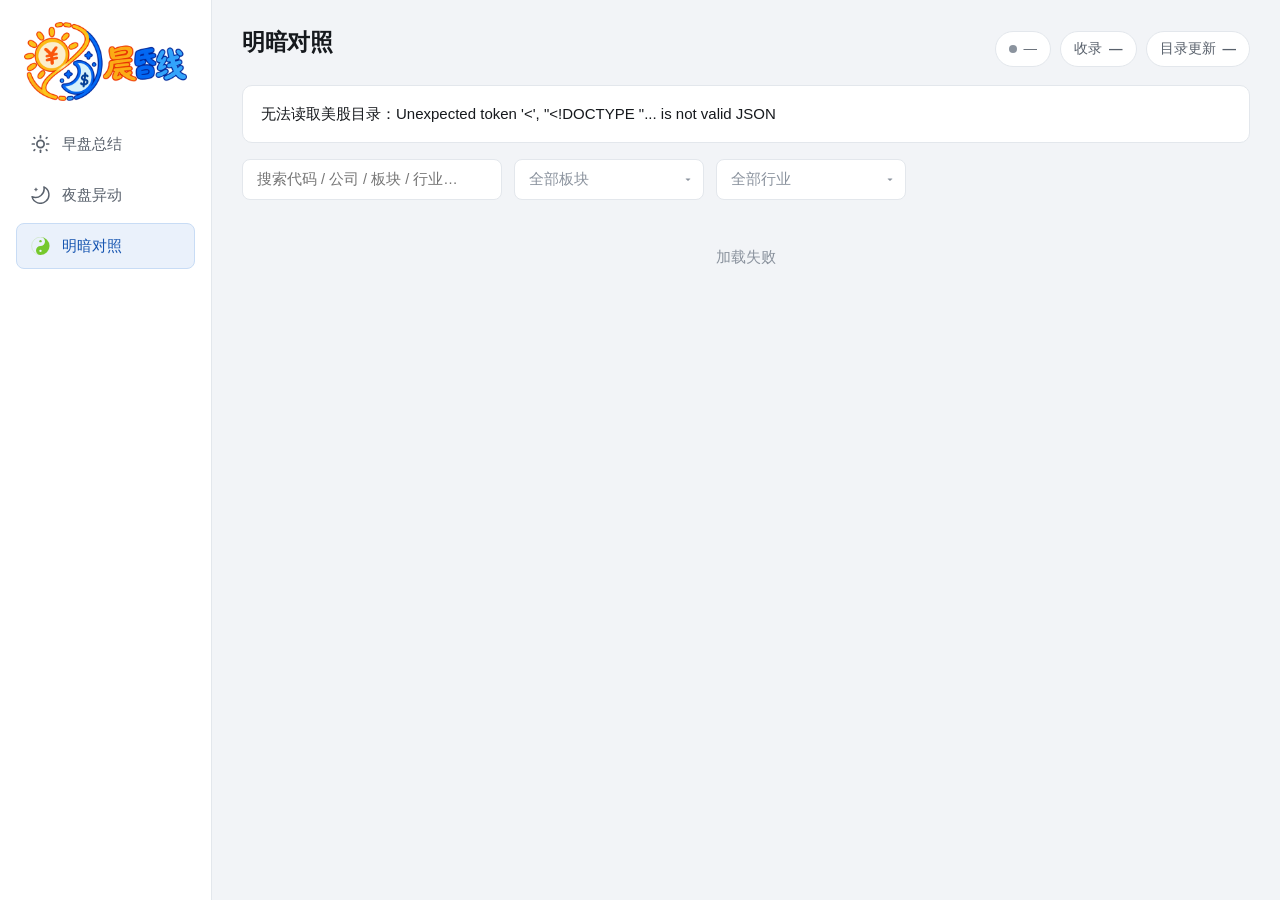
==== us-movers-live/static/linkage.html @ 33c3a667 "夜盘：新增「A 股映射」列与弹窗；新增「明暗对照」全市场目录页 ════════════════════════════════════════════════════════ 一、夜盘异动表新增最后" ====
<!DOCTYPE html>
<html lang="zh-CN">
<head>
<meta charset="utf-8">
<meta name="viewport" content="width=device-width, initial-scale=1">
<title>明暗对照</title>
<!-- 站点图标：与另两页同一张 logo.png，见 shell.js 的说明。 -->
<link rel="icon" type="image/png" href="logo.png">
<link rel="apple-touch-icon" href="logo.png">
<link rel="stylesheet" href="style.css">
</head>
<body>
<div class="app">

  <aside class="sidebar" id="sidebar"></aside>

  <main class="main">
    <header class="top" id="pageHeader"></header>

    <div class="panel" id="notice" style="display:none"></div>

    <!-- toolbar 与「夜盘异动」页是同一套控件（见 evening.js 的 renderFilters）：
         搜索框 + 板块下拉 + 行业下拉 + 条数提示。
         这里**没有分档标签页** —— 全市场目录不做涨跌分档，那是行情页的事；
         也没有「口径说明」行，因为这张表没有市值门槛之类的筛选规则。 -->
    <div class="toolbar">
      <input type="search" id="q" placeholder="搜索代码 / 公司 / 板块 / 行业…">
      <div id="sectorSel" class="combo"></div>
      <div id="industrySel" class="combo"></div>
      <span class="hint" id="rowInfo"></span>
    </div>

    <div id="tableHost"><div class="empty">加载中…</div></div>

    <!-- 分页条：由 linkage.js 的 renderPager() 填充；只有一页时它会把这里清空 -->
    <div class="pager" id="pager"></div>
  </main>

</div>
<script src="util.js"></script>
<script src="icons.js"></script>
<script src="combo.js"></script>
<script src="shell.js"></script>
<script src="linkage.js"></script>
</body>
</html>
---- us-movers-live/static/style.css ----
:root{
  --bg:#f2f4f7; --card:#ffffff; --ink:#16191d; --ink2:#59616c; --ink3:#8b939e;
  --line:#e3e7ec; --red:#c8102e; --green:#0a7d4b; --blue:#1554b0; --amber:#98670a;

  /* 站点名的品牌色（--brand-dawn / --brand-night）已随"改回常规字体颜色"一并移除
     （2026-09-22）。当初采样自 logo 笔画的实色是 太阳金 #fcb13a、月亮蓝 #385999；
     要用时记住金色必须压深到 #c97600 —— 原金在白底只有 1.83:1 对比度，当标题也不达标。
     取值与踩过的坑记在「站点标」一节的注释里，没有丢。 */

  /* ---------- 字号比例 ----------
     全站字号统一走这套变量，想整体放大/缩小只改这 7 个值即可，不要在各处写裸 px。
     本轮整体上调了一号（约 +1~2px），同时同步放大了行高与内边距。 */
  --fs-1:12px;     /* 角标、迷你标签 */
  --fs-2:13.5px;   /* 次要说明、徽章、按钮、表格里的行业列 */
  --fs-3:14.5px;   /* 标签页、表格正文、输入框 */
  --fs-4:15px;     /* 正文、导航项 */
  --fs-5:16px;     /* 卡片小标题 */
  --fs-6:21px;     /* 站点名 */
  --fs-7:23px;     /* 页面标题 */
  --lh:1.6;
}
*{box-sizing:border-box}
body{margin:0;background:var(--bg);color:var(--ink);font-size:var(--fs-4);line-height:var(--lh);
  font-family:-apple-system,BlinkMacSystemFont,"PingFang SC","Hiragino Sans GB","Microsoft YaHei",sans-serif;
  -webkit-font-smoothing:antialiased}

/* ---------- 左侧菜单 + 主区 ---------- */
.app{display:flex;min-height:100vh;align-items:stretch}
.sidebar{width:212px;flex:0 0 212px;background:#fff;border-right:1px solid var(--line);
  padding:22px 16px;display:flex;flex-direction:column;gap:20px}
/* ---------- 站点标（页面最左上角）----------
   2026-09-23：换成用户给的**完整标识图** brand.png（圆形徽标 + 「晨昏线」三字一体），
   原先「小图 + 站名 + 副标题」的左右 lockup 连同 .brand-mark / .brand-sub 一并去掉 ——
   图里已自带站名，再叠一行文字就是重复。见 shell.js 的 renderSidebar。

   历史（2026-09-22；将来若要重新用文字站名，这几条实测结论别丢）：
   当初是 logo.png + 纯文字站名，站名还试过"三字三种处理"（宋体 + 晨金/昏蓝分色，
   「线」再单做白底黑描边），当天按用户要求全部改回常规单色。
     · 金色不能直接用 logo 原色，原金 #fcb13a 在白底只有 1.83:1 对比度，当 21px
       标题用也不达标（需 ≥3:1）；压深到 #c97600 才有 3.46:1。
     · 「线」若要做白底黑描边，字体必须换成笔画均匀的黑体系 —— 宋体横画在 21px 下
       仅约 1px，描边一往里收就把白芯夹死，整字变黑疙瘩。
     · 白字没描边就是白底上的隐形字；这类改动一律要算对比度、不能靠肉眼。 */
.brand{padding:0 8px}
.brand-img{display:block;width:100%;max-width:180px;height:auto}
.nav{display:flex;flex-direction:column;gap:5px}
.nav-item{display:flex;align-items:center;gap:10px;padding:10px 12px;border-radius:8px;
  text-decoration:none;color:var(--ink2);font-size:var(--fs-4);border:1px solid transparent}
.nav-item:hover{background:#f4f6f9;color:var(--ink)}
.nav-item.on{background:#eaf1fb;border-color:#c8dcf5;color:var(--blue);font-weight:500}
/* 菜单图标：尺寸由这里控制，颜色走 currentColor —— 未选中继承 --ink2、悬停变 --ink、
   选中变 --blue（个别项用 accent 覆盖），全部由 .nav-item 的规则自动带出，不需要单独写状态配色。
   图标框宽度固定，各图按自身宽高比居中内缩，这样不同形状的图标不会把文字顶得左右不齐：
   走势图宽扁，占满 23x17.6；太阳与月亮接近正方，收到 18x18，避免视觉上比走势图重。 */
.nav-item .icon{width:23px;height:18px;flex:0 0 auto;display:block}
/* 个别菜单项选中时的图标色可以单独覆盖（NAV 里的 accent），文字仍跟站点蓝走。
   注意亮绿 #75c82b 在浅蓝底上对比度只有约 1.8:1，属于偏弱的组合；
   若哪天觉得发虚，把 shell.js 里该项的 accent 去掉即可回到站点蓝。 */
.nav-item.on .icon{color:var(--icon-accent,currentColor)}
/* 主区铺满可用宽度。
   原先这里写死 max-width:1480px —— 在宽屏上会留下一条用不上的空白地带：
   实测 2302px 视口下（212px 侧栏 + 52px 内边距），主区只能占 1480px，
   右侧约 610px（26%）永远是空的。
   现在不设上限，宽度交给各区块自己分配：
   宽表格（异动榜 / 夜盘异动）铺满整行，短字段的卡片型区块两列并排
   （见文件末尾「宽屏」一节）。组件本身都是 flex/grid 自适应，不会溢出。 */
.main{flex:1 1 auto;min-width:0;padding:24px 30px 72px}

header.top{display:flex;flex-wrap:wrap;gap:16px;align-items:flex-end;justify-content:space-between;margin-bottom:18px}
h1{font-size:var(--fs-7);margin:0 0 6px;letter-spacing:-.3px}
.hint{color:var(--ink3);font-size:var(--fs-2)}
.badges{display:flex;flex-wrap:wrap;gap:9px;align-items:center}
.badge{display:inline-flex;align-items:center;gap:7px;background:var(--card);border:1px solid var(--line);
  border-radius:999px;padding:6px 13px;font-size:var(--fs-2);color:var(--ink2)}
.dot{width:8px;height:8px;border-radius:50%;background:var(--ink3)}
.dot.live{background:#12a150;box-shadow:0 0 0 3px rgba(18,161,80,.16)}
.dot.off{background:#b0b6bf}
button{font:inherit;cursor:pointer;background:var(--card);border:1px solid var(--line);border-radius:8px;
  padding:7px 15px;color:var(--ink);font-size:var(--fs-2)}
button:hover{border-color:#c3cad3}
button.primary{background:var(--blue);border-color:var(--blue);color:#fff}
/* 禁用态（夜盘已收盘时的「立即刷新」，见 shell.js 的 paintRefreshBtn）。
   要**同时压掉 primary 的蓝底和 hover 的描边**，否则鼠标划过时灰按钮会"亮"一下，
   又变成像可点的了 —— 那正是置灰想避免的误读。
   :disabled:hover 的优先级高于 button:hover，所以能压住。 */
button:disabled,button.primary:disabled{cursor:not-allowed;color:var(--ink2);
  background:var(--line);border-color:var(--line)}
button:disabled:hover{border-color:var(--line)}

/* ---------- 浮层提示（toast）----------
   「立即刷新」这类**一次性操作的结果**反馈。固定右下角：不占版面、不打断阅读，
   也不会像常驻说明区那样被下一次 render 覆盖掉。

   两种状态的配色刻意分别对齐站内已有的两套语义色，不新造颜色：
     · ok  → 绿系（同上方的「开市中」小圆点 #12a150 家族）
     · err → 红系（同 .panel.err 的 #fdf2f2 / #f2d4d4 / #7a2b2b）
   注意它们与表格里的**涨红跌绿**不冲突：那是行情语义，这是操作结果语义。 */
.toast-box{position:fixed;right:22px;bottom:22px;z-index:80;
  display:flex;flex-direction:column;gap:9px;align-items:flex-end;
  pointer-events:none}                 /* 容器不吃点击，免得挡住底下的内容 */
.toast{pointer-events:auto;cursor:pointer;max-width:min(420px,72vw);
  padding:10px 15px;border-radius:9px;font-size:var(--fs-2);line-height:1.6;
  border:1px solid;box-shadow:0 6px 20px rgba(16,24,40,.13);
  word-break:break-word;                /* 后端给的长原因要能折行，不能撑破浮层 */
  animation:toast-in .18s ease-out}
.toast.ok{background:#f0fbf4;border-color:#bfe6cf;color:#0a6b3d}
.toast.err{background:#fdf2f2;border-color:#f2d4d4;color:#7a2b2b}
.toast.out{opacity:0;transform:translateY(6px);transition:opacity .2s,transform .2s}
@keyframes toast-in{from{opacity:0;transform:translateY(8px)}to{opacity:1;transform:none}}

.panel{background:var(--card);border:1px solid var(--line);border-radius:10px;padding:16px 18px;margin-bottom:16px}
.panel.warn{background:#fff8ea;border-color:#f0dcb4;color:#6b4a00}
.panel.err{background:#fdf2f2;border-color:#f2d4d4;color:#7a2b2b}
.panel h2{font-size:var(--fs-5);margin:0 0 12px;font-weight:500}
.panel p.hint{margin:8px 0}

/* ---------- 标签页的两种身份（不要合并）----------
   站内有两组「长得像标签」的东西，语义完全不同，必须一眼分得开：

   1) 子页面切换 → .tabs--page
      目前只有早盘总结顶部那一组（「总览 / 个股」）。切换的是**整块内容**，等于换了一页。
      用分段控件：灰底凹槽 + 选中项白色凸起，有明确外框，是"页面级"控件，
      视觉重量大、字号跟正文同级。

   2) 分档筛选 → .tabs--filter
      两页都有：夜盘异动顶部的「所有 / 大市值 / 小市值」，以及早盘「个股异动榜」
      面板内的同一组 chip。切换的是**同一张表上的过滤条件**，表格还在原地。
      用药丸 chip：不要外框、字号小一号、描边轻，选中 = 实心填充（"这个筛选项是开着的"）。
      前面挂一个「分档」小标签，一句话说清它是筛选项而不是页面。

   分档在两页共用同一个修饰类，是刻意的：「大市值」在两页必须是同一个意思、同一种长相，
   读者不用记两套。页面级 vs 筛选级的区别则靠修饰类本身来分。

   为什么必须分开：两者样式一样时，读者会把「所有 / 大市值」也当成换页控件，
   点下去发现只是筛行、视野没动，就会怀疑"点了没反应"（夜盘页真实踩过这个坑）。 */
.tabs{display:flex;flex-wrap:wrap;gap:7px;margin-bottom:10px}
.criteria{margin:0 0 16px;padding-left:2px;line-height:1.75}
/* 分档口径行（早盘「个股异动榜」里跟在 chip 下面那行）：字号最小一档，
   作用与夜盘异动页的 .criteria 相同 —— 把当前生效的边界值写出来，别让人猜。 */
.band-note{margin:-4px 0 12px;padding-left:2px;font-size:var(--fs-1);
  line-height:1.7;color:var(--ink3)}
.tab{border:1px solid var(--line);background:var(--card);border-radius:999px;padding:7px 16px;
  font-size:var(--fs-3);color:var(--ink2)}
.tab.on{background:#eaf1fb;border-color:#bcd3f0;color:var(--blue);font-weight:500}
.tab .n{opacity:.7;margin-left:5px;font-variant-numeric:tabular-nums}

/* --- 1) 子页面切换：分段控件（早盘总结 总览 / 个股）--- */
.tabs--page{display:inline-flex;flex-wrap:nowrap;gap:3px;max-width:100%;
  background:#e8ecf1;border:1px solid var(--line);border-radius:11px;padding:3px;margin-bottom:16px}
.tabs--page .tab{border:1px solid transparent;background:transparent;border-radius:8px;
  padding:8px 28px;font-size:var(--fs-4);color:var(--ink2);
  transition:background .12s,color .12s}
.tabs--page .tab:hover{background:rgba(255,255,255,.6);color:var(--ink)}
/* 选中 = 白色凸起块（选择器比 .tab.on 更具体，无需 !important） */
.tabs--page .tab.on,
.tabs--page .tab.on:hover{background:#fff;border-color:#dbe2ea;color:var(--ink);
  font-weight:600;box-shadow:0 1px 2px rgba(22,25,29,.12)}

/* --- 2) 分档筛选：药丸 chip（夜盘异动 + 早盘「个股异动榜」共用）--- */
.tabs--filter{align-items:center;gap:7px}
/* 「分档」前置标签只在有内容时出现 —— 空容器（加载中 / 取数失败）不留一个孤零零的词 */
.tabs--filter:not(:empty)::before{content:"分档";flex:0 0 auto;margin-right:1px;
  font-size:var(--fs-1);color:var(--ink3);letter-spacing:.6px}
.tabs--filter .tab{border-color:#dbe2ea;background:transparent;border-radius:999px;
  padding:5px 14px;font-size:var(--fs-2);color:var(--ink2);
  transition:background .12s,border-color .12s,color .12s}
.tabs--filter .tab:hover{border-color:#b9c4d0;color:var(--ink)}
/* 选中 = 实心填充，表示"这个筛选项是开着的" */
.tabs--filter .tab.on,
.tabs--filter .tab.on:hover{background:var(--blue);border-color:var(--blue);color:#fff;font-weight:500}
.tabs--filter .tab .n{opacity:.8}

.toolbar{display:flex;flex-wrap:wrap;gap:12px;align-items:center;margin-bottom:14px}
/* 「显示 N 条 / 共 M 条」推到工具条最右端 —— 宽屏下中间那段空白由它兜住，
   否则控件都挤在左边、右边一片空。窄屏换行时它也只是右对齐，不会错位。 */
#rowInfo,#mvRowInfo{margin-left:auto}
input[type=search]{font:inherit;font-size:var(--fs-3);padding:8px 14px;border:1px solid var(--line);
  border-radius:8px;background:var(--card);min-width:260px;color:var(--ink)}

/* ---------- 带搜索的下拉（组件见 combo.js）----------
   原生 <select> 不支持在选项里输入搜索，所以自己实现：按钮 + 浮层（搜索框 + 选项列表）。 */
.combo{position:relative;flex:0 1 auto;width:190px}
.combo-btn{display:flex;align-items:center;gap:8px;width:100%;
  font:inherit;font-size:var(--fs-3);padding:8px 12px 8px 14px;
  border:1px solid var(--line);border-radius:8px;background:var(--card);
  color:var(--ink3);text-align:left;cursor:pointer}
/* 未选中时用次要灰（提示"还没筛"），选中后用正文色 */
.combo.has-val .combo-btn{color:var(--ink)}
.combo.open .combo-btn{border-color:#bcd3f0;background:#fbfdff}
.combo-txt{flex:1 1 auto;min-width:0;overflow:hidden;text-overflow:ellipsis;white-space:nowrap}
.combo-ar{flex:0 0 auto;font-size:var(--fs-1);color:var(--ink3)}
/* 浮层比按钮宽 —— 行业名（「制药·特色药与仿制药 (1)」）塞不进 190px，
   按钮里省略号截断、列表里完整显示，是这里想要的行为 */
.combo-pop{position:absolute;top:calc(100% + 5px);left:0;z-index:30;
  width:max-content;min-width:100%;max-width:330px;
  background:var(--card);border:1px solid var(--line);border-radius:8px;
  box-shadow:0 8px 22px rgba(22,25,29,.12);padding:8px}
.combo-q{width:100%;font:inherit;font-size:var(--fs-2);padding:6px 10px;
  border:1px solid var(--line);border-radius:6px;background:#f7f9fb;color:var(--ink)}
.combo-list{list-style:none;margin:6px 0 0;padding:0;max-height:264px;overflow-y:auto}
.combo-i{padding:6px 10px;border-radius:6px;font-size:var(--fs-3);color:var(--ink2);cursor:pointer}
.combo-i:hover,.combo-i.hi{background:#f2f6fb;color:var(--ink)}
.combo-i.on{color:var(--blue);font-weight:500}
.combo-none{padding:6px 10px;font-size:var(--fs-2);color:var(--ink3)}

.tblwrap{overflow-x:auto;border:1px solid var(--line);border-radius:10px;background:var(--card)}
table{border-collapse:collapse;width:100%;min-width:1160px;font-size:var(--fs-3)}
thead th{position:sticky;top:0;background:#eef1f5;color:#3d454f;font-weight:600;text-align:left;
  padding:11px 13px;border-bottom:1px solid var(--line);white-space:nowrap;z-index:2}
/* 数值列（价格 / 涨跌幅 / 总市值）的表头必须跟单元格一样右对齐。
   原先表头一律左对齐、单元格 td.num 右对齐，两者右边缘差 30~50px ——
   表面看是"表格没对齐"，实际是表头与数值用了两种对齐方式。
   注意：表头单元格的左右内边距与 td 一致（都是 13px），所以右对齐后
   表头文字右边缘与数字右边缘会严格重合，不需要额外补偿。 */
thead th.num{text-align:right}
tbody td{padding:10px 13px;border-bottom:1px solid #f1f3f6;vertical-align:top}
tbody tr:last-child td{border-bottom:none}
tbody tr:hover{background:#fafbfd}
td.code{font-family:ui-monospace,SFMono-Regular,Menlo,monospace;font-weight:600;white-space:nowrap}
td.name{min-width:200px}
td.num{text-align:right;font-variant-numeric:tabular-nums;white-space:nowrap}
td.sec,td.ind{color:var(--ink2);font-size:var(--fs-2);min-width:140px}
td.act{white-space:nowrap}
td.act a{color:var(--blue);text-decoration:none;font-size:var(--fs-2)}
td.act a:hover{text-decoration:underline}
.chg{font-weight:600;font-variant-numeric:tabular-nums}
.chg.up{color:var(--red)} .chg.down{color:var(--green)}
.band{display:inline-block;font-size:var(--fs-1);white-space:nowrap;border-radius:4px;padding:2px 8px;border:1px solid}
.band.up{color:var(--red);background:#fdf0f2;border-color:#f2d3d8}
.band.down{color:var(--green);background:#eef7f2;border-color:#cfe7dc}
.empty{padding:32px;text-align:center;color:var(--ink3);font-size:var(--fs-3)}
details.excl summary{cursor:pointer;font-size:var(--fs-4);color:var(--ink2);margin-bottom:12px}

/* ---------- 窄屏：左侧菜单折成顶部横条 ---------- */
@media(max-width:760px){
  .app{flex-direction:column}
  .sidebar{width:100%;flex:none;flex-direction:row;align-items:center;gap:18px;
    border-right:none;border-bottom:1px solid var(--line);padding:13px 16px;overflow-x:auto}
  .brand{padding:0;flex:0 0 auto}
  /* 窄屏顶部横条高度有限，标识图收到 120px 宽（≈58px 高）——
     再小的话图里的「晨昏线」三个字就糊成一团了。 */
  .brand-img{width:120px}
  /* 窄屏浮层铺满一行：右下角固定宽度在手机上会被挤出视口 */
  .toast-box{right:12px;left:12px;bottom:12px;align-items:stretch}
  .toast{max-width:none}
  .nav{flex-direction:row;flex:0 0 auto}
  .nav-item{white-space:nowrap;padding:8px 13px;font-size:var(--fs-3)}
  .main{padding:18px 15px 44px}
  h1{font-size:20px}
  input[type=search]{min-width:100%}
  /* 搜索框独占一行后，两个下拉平分下一行 —— 否则两个固定 190px 的下拉
     一左一右会显得歪。宽屏仍用固定宽度。 */
  .toolbar .combo{flex:1 1 0;width:auto}
  .toolbar .combo-btn{max-width:none}
}

/* ============================================================
   早盘总结页（/morning）专用
   数据来自 data/morning.json（工作日 06:30 由定时任务写入），页面不抓行情，
   所以这里只有「阅读型」版式。
   排版原则：**卡片流优先，表格只留给真正需要横向对齐的窄数据。**
   初版把异动榜和关注池做成 35 行 × 7 列的大表格，读起来像电子表格；
   根本原因是驱动原因是一整句话，塞进单元格里必然又窄又难读。
   ============================================================ */

.panel h2.sec{display:flex;align-items:baseline;gap:10px;
  border-bottom:1px solid var(--line);padding-bottom:10px;margin-bottom:16px}
.sec-n{font-size:var(--fs-2);font-weight:400;color:var(--ink3)}
/* 原有一条 .panel.foot（页脚：数据来源 / 生成方式）随页脚一起删掉了，2026-09-22 */
.hint.sub{margin:0 0 14px}

/* ---------- 迷你涨跌条：按组内最大幅度归一化，让幅度可比 ---------- */
.bar{height:4px;border-radius:999px;background:#e6eaf0;overflow:hidden;margin-top:10px}
.bar i{display:block;height:100%;border-radius:999px}
.bar i.up{background:var(--red)}
.bar i.down{background:var(--green)}

/* ---------- 大盘 ---------- */
.idxrow{display:grid;grid-template-columns:repeat(auto-fit,minmax(200px,1fr));gap:14px}
.idx{background:#f7f9fb;border:1px solid var(--line);border-radius:12px;padding:16px 18px}
.idx-k{font-size:var(--fs-2);color:var(--ink3)}
.idx-v{font-size:30px;font-weight:600;letter-spacing:-.8px;margin:4px 0 2px;
  font-variant-numeric:tabular-nums}
.idx-d{display:flex;align-items:baseline;gap:10px;font-size:var(--fs-3);font-weight:600;
  font-variant-numeric:tabular-nums}
.idx-d.up{color:var(--red)} .idx-d.down{color:var(--green)}
.idx-abs{font-weight:400;color:var(--ink3);font-size:var(--fs-2)}
.idx-n{font-size:var(--fs-1);color:var(--ink3);margin-top:6px}

/* ---------- 两张表共用：驱动原因列 ---------- */
/* 不在这里重定义 .tblwrap / table / td.code / td.num / td.sec / td.ind —— 那些是全站共用的，
   两页表格必须长得一样，各写一份必然漂移。
   这里只定义两页共有的那一列：
     td.why  驱动原因，是一整句话，必须放开宽度，否则会挤成一条竖线 */
td.why{color:var(--ink2);font-size:var(--fs-2);min-width:340px;line-height:1.65}
/* 最小宽度：基础表 1160px + 驱动原因列 + 映射列。
   ⚠️ 两页**不再同宽**：夜盘页多了「A 股映射」列（用户 2026-09-24 要求），
   比早盘页宽出一个按钮列。早盘页将来要加同一列时，把两条并回一行即可。
   夜盘这条 = 1560 + 208（映射列宽，见上面那节）—— 两处必须一起改。 */
table.t-movers{min-width:1560px}
table.t-evening{min-width:1768px}

/* ---------- 夜盘异动：「A 股映射」列 ---------- */
/* 列里只有一个按钮，居中放，让它自己不抢宽度。
   宽度 2026-09-24 从 104px 提到 208px（用户要求「再宽一倍」）——
   104px 时按钮几乎贴着单元格边缘，点击目标也偏小。
   ⚠️ 改这个值要同步改下面 table.t-evening 的 min-width，两边是加法关系：
      1560（8 列基准）+ 208（本列）= 1768。只改一边的后果是列被挤回原宽。

   `vertical-align:middle` 是**刻意覆盖全局**的：上面 `tbody td` 把单元格设成了
   `top`，那是为驱动原因列（一整句话，能折三四行）定的 —— 文字顶对齐才整齐。
   但这一列只有一个按钮，跟着顶对齐就会贴在某一行文本的高度上，看着像悬在半空
   （用户 2026-09-24 指出）。这里改回居中，让按钮落在整行的垂直中线上。
   优先级够：`td.map`(0,1,1) > `tbody td`(0,0,2)，不必加 !important。 */
th.map,td.map{width:208px;text-align:center;vertical-align:middle;
  padding-left:8px;padding-right:8px}
/* 按钮自身也标上 middle：单元格里将来若多一个小字提示，两者会按同一基线对齐，
   不至于一个居中一个贴在行盒顶部。 */
.map-btn{vertical-align:middle;font:inherit;font-size:var(--fs-2);padding:5px 12px;
  border-radius:7px;border:1px solid #bcd3f0;background:#f4f8fe;color:var(--blue);
  cursor:pointer;white-space:nowrap}
.map-btn:hover{background:#e8f1fd;border-color:#9dc2ee}
/* 没有分析结果时仍是可点的（点开有说明），只是弱化成灰色 ——
   一眼能扫出"哪些票已经有映射"，又不至于让人以为坏了。 */
.map-btn--none{border-color:var(--line);background:var(--card);color:var(--ink3)}
.map-btn--none:hover{background:#f7f9fb;border-color:var(--line);color:var(--ink2)}

/* ---------- 「明暗对照」的全市场目录表 ---------- */
/* 只有 4 列（代码 / 公司全称 / 板块 / 行业），所以**不能**沿用上面那条 1560px ——
   那是给 8 列行情表算的，套在 4 列上每列会被拉到近 400px，内容稀疏得看不出是一张表。
   单元格样式（td.code / td.name / td.sec / td.ind）都是全站共用的，
   这里因此只压表宽，不重定义任何单元格规则（理由同上一条注释）。 */
table.t-catalog{min-width:760px}

/* ---------- 「明暗对照」的分页条 ---------- */
/* 这张表改成每页 100 条之后，上面那条 content-visibility 其实已用不太上
   （100 行的排版开销可以忽略），留着是为了万一哪天把每页条数调大。 */
.pager{display:flex;flex-wrap:wrap;align-items:center;justify-content:center;gap:6px;
  margin:16px 0 2px;font-size:var(--fs-2);color:var(--ink2)}
/* 只有一页时 renderPager() 会把内容清空 —— 别在表下留一条无名空白 */
.pager:empty{display:none}
.pager button{font:inherit;font-size:var(--fs-2);min-width:36px;padding:6px 10px;
  border:1px solid var(--line);border-radius:7px;background:var(--card);color:var(--ink);
  cursor:pointer;font-variant-numeric:tabular-nums}
.pager button:hover:not(:disabled){border-color:#bcd3f0;background:#fbfdff}
.pager button.on{background:var(--blue);border-color:var(--blue);color:#fff;font-weight:600}
.pager button:disabled{color:var(--ink3);opacity:.55;cursor:default}
.pager .pg-gap{color:var(--ink3);padding:0 2px}
.pager .pg-info{margin-left:8px;color:var(--ink3);font-size:var(--fs-1)}
/* 这张表有一万多行，一次全量插进 DOM 后浏览器要逐行排版 —— 加这一条让它
   **只渲染视口内的行**（滚到哪渲染到哪），首屏从秒级降到几乎无感。
   `contain-intrinsic-size` 的 41px 是实测行高：不给的话浏览器算不出总高，
   滚动条长度会错、滚动位置会跳。不认识这两条的老浏览器整条忽略，不影响可用。 */
table.t-catalog tbody tr{content-visibility:auto;contain-intrinsic-size:auto 41px}

/* 标签（A 股标的用；表格里的状态药丸复用全站的 .band） */
.chip{display:inline-block;font-size:var(--fs-1);color:var(--ink2);background:var(--card);
  border:1px solid var(--line);border-radius:999px;padding:2px 10px}
.chip-as{border-color:#d6e2f2;background:#f2f7fd;color:var(--blue);margin:2px 5px 2px 0}

/* ---------- 关注池：自适应小方块 ---------- */
.tiles{display:grid;grid-template-columns:repeat(auto-fill,minmax(170px,1fr));gap:10px}
.tile{background:#f7f9fb;border:1px solid var(--line);border-radius:10px;padding:12px 13px}
/* 顶部一行右侧**常驻**留出 26px 给移除按钮：按钮是绝对定位的，不留白就会压住涨跌幅。
   也想过"只在 hover 时让位"，但那会让涨跌幅在鼠标划过时左右跳一下，比一直留白更烦。 */
.tile-t{display:flex;justify-content:space-between;align-items:baseline;gap:8px;padding-right:26px}
.tile-code{font-family:ui-monospace,SFMono-Regular,Menlo,monospace;font-weight:600;font-size:var(--fs-3)}
.tile-chg{font-size:var(--fs-3);font-weight:600;font-variant-numeric:tabular-nums}
.tile-chg.up{color:var(--red)} .tile-chg.down{color:var(--green)}
.tile-n{font-size:var(--fs-2);color:var(--ink2);margin-top:5px;
  overflow:hidden;text-overflow:ellipsis;white-space:nowrap}
.tile-p{font-size:var(--fs-1);color:var(--ink3);margin-top:3px;font-variant-numeric:tabular-nums}
.tile-k{font-size:var(--fs-1);color:var(--ink3);margin-top:6px;line-height:1.5}
.tile .bar{margin-top:8px}

/* ---------- 关注池：自定义增删（2026-09-22 按用户要求） ----------
   工具条在网格**上面**、方块在外面。理由：把"添加"塞进网格末尾会做成一个
   又窄又怪的方块（格子只有 170px），而且输入框跟着网格一起重绘会丢焦点。 */
.wl-tools{display:flex;flex-wrap:wrap;gap:9px;align-items:center;margin:0 0 12px}
.wl-add{font:inherit;font-size:var(--fs-3);padding:7px 13px;border:1px solid var(--line);
  border-radius:8px;background:var(--card);color:var(--ink);width:230px}
.wl-add:focus{outline:none;border-color:#bcd3f0;background:#fbfdff}
.wl-add-btn{padding:7px 16px}

/* ---------- 输入建议下拉（组件见 suggest.js）----------
   .sug 是定位容器：弹层要贴在输入框正下方，所以它必须 position:relative，
   且宽度跟着输入框走（inline-block 而不是 block，否则会把工具条撑开一行）。 */
.sug{position:relative;display:inline-block;flex:0 0 auto}
.sug-pop{position:absolute;top:calc(100% + 5px);left:0;z-index:40;
  min-width:100%;width:max-content;max-width:420px;max-height:264px;overflow-y:auto;
  background:var(--card);border:1px solid var(--line);border-radius:8px;
  box-shadow:0 8px 22px rgba(22,25,29,.14);padding:5px}
.sug-i{display:flex;align-items:baseline;gap:8px;padding:6px 9px;border-radius:6px;
  font-size:var(--fs-3);cursor:pointer}
.sug-i:hover,.sug-i.hi{background:#f2f6fb}
/* 代码用等宽 + 定宽：长短不一的代码要对齐，否则右侧公司名会参差不齐 */
.sug-code{flex:0 0 auto;min-width:56px;
  font-family:ui-monospace,SFMono-Regular,Menlo,monospace;font-weight:600;color:var(--ink)}
.sug-i.hi .sug-code{color:var(--blue)}
.sug-tag{flex:0 0 auto;font-size:var(--fs-1);color:var(--ink3);
  background:#eef1f5;border-radius:4px;padding:1px 5px}
.sug-name{flex:1 1 auto;min-width:0;color:var(--ink2);
  overflow:hidden;text-overflow:ellipsis;white-space:nowrap}
.sug-none{padding:7px 10px;font-size:var(--fs-2);color:var(--ink3)}
/* 「已移除 N 只 · 恢复」推到最右；没有已移除项时是空的，不会占位 */
.wl-hidden{margin-left:auto}
.wl-hidden a{color:var(--blue);text-decoration:none}
.wl-hidden a:hover{text-decoration:underline}

/* 方块右上角的移除按钮：平时淡出，悬停整格才显形 —— 24 个 × 常驻会盖住涨跌幅那一行。
   触屏没有 hover，用 @media (hover:none) 让它常驻，否则手机上根本点不到。 */
.tile{position:relative}
.tile-del{position:absolute;top:5px;right:5px;width:20px;height:20px;padding:0;
  display:flex;align-items:center;justify-content:center;
  font-size:14px;line-height:1;border-radius:50%;
  background:var(--card);border:1px solid var(--line);color:var(--ink3);
  opacity:0;transition:opacity .12s}
.tile:hover .tile-del,.tile-del:focus{opacity:1}
.tile-del:hover{border-color:#e6b8b8;color:var(--red)}
@media (hover:none){.tile-del{opacity:1}}

/* 自选票：左上角加一道竖线 + 代码后的「自选」小标，与默认池的票一眼可分。
   不能只靠颜色区分 —— 涨跌幅本身已经在用红绿了。 */
.tile.is-custom{border-left:3px solid var(--blue);padding-left:11px}
.tile-tag{font-style:normal;font-weight:400;font-size:var(--fs-1);color:var(--blue);
  background:#eaf1fb;border-radius:4px;padding:1px 5px;margin-right:6px;
  white-space:nowrap;
  font-family:-apple-system,BlinkMacSystemFont,"PingFang SC",sans-serif}
/* 取数中 / 取数失败：**保留方块本体**，别让它在加载时忽隐忽现导致网格跳动 */
.tile.is-pending,.tile.is-err{border-style:dashed;background:#fbfcfd}
/* 只有"可重试"的那种才给手型光标 —— "查不到这个代码"点了也没用，别诱导点击 */
.tile.is-err.is-retry{cursor:pointer}
.tile.is-err .tile-n{color:var(--amber);white-space:normal}
.tile.is-pending .tile-n{color:var(--ink3)}

/* ---------- 主线归纳 / 关联性分析 ---------- */
.theme{background:#f7f9fb;border:1px solid var(--line);border-left:3px solid var(--line);
  border-radius:12px;padding:14px 18px;margin-bottom:12px}
.theme:last-child{margin-bottom:0}
/* 质量/置信度用「蓝-琥珀-灰」，**不要用红绿** ——
   本站红=涨、绿=跌，把红色用在"高质量信号"上会被误读成方向。 */
.theme.q-high{background:#fafcff;border-left-color:var(--blue)}
.theme.q-mid{background:#fffdf7;border-left-color:var(--amber)}
.card-h{display:flex;align-items:center;gap:10px;flex-wrap:wrap;margin-bottom:9px;
  font-size:var(--fs-4)}
.card-s{font-size:var(--fs-3);color:var(--ink2);line-height:1.75;margin-top:4px}
.card-s .lbl{display:inline-block;min-width:42px;color:var(--ink3);font-size:var(--fs-2)}
.q{font-size:var(--fs-1);font-weight:400;padding:2px 10px;border-radius:999px;
  border:1px solid var(--line);background:var(--card);color:var(--ink3)}
.q-high{background:#eaf1fb;border-color:#c8dcf5;color:var(--blue)}
.q-mid{background:#fdf5e6;border-color:#efdcb8;color:#8a6414}
.q-low{background:#eef1f5;border-color:#dde2e9;color:var(--ink3)}
.kv{margin:0;display:grid;grid-template-columns:88px 1fr;gap:9px 14px;font-size:var(--fs-3)}
.kv dt{color:var(--ink3);font-size:var(--fs-2);padding-top:2px}
.kv dd{margin:0;color:var(--ink2);line-height:1.75}

/* ---------- A 股联动提示 ---------- */
.hints{margin:0;padding:0;list-style:none;counter-reset:h;
  font-size:var(--fs-4);color:var(--ink2);line-height:1.8}
.hints li{counter-increment:h;position:relative;padding-left:32px;margin-bottom:10px}
.hints li:last-child{margin-bottom:0}
.hints li::before{content:counter(h);position:absolute;left:0;top:4px;
  width:21px;height:21px;border-radius:50%;background:#eaf1fb;color:var(--blue);
  font-size:var(--fs-1);font-weight:600;line-height:21px;text-align:center}

@media(max-width:900px){
  .kv{grid-template-columns:1fr;gap:3px}
  .kv dt{margin-top:8px}
}
@media(max-width:640px){
  .idxrow{grid-template-columns:1fr}
  .idx-v{font-size:26px}
  .tiles{grid-template-columns:repeat(auto-fill,minmax(142px,1fr))}
}

/* ============================================================
   宽屏：把主区横向用起来
   主区已不限宽（见 .main）。**每个区块独占整行，靠区块内部横向铺开**，
   而不是把区块两两并排。
   曾试过「主区切两列、区块两两并排」，实测失败并已回退：同一行的两块
   高度差可达 557px（关联性分析 953px vs A 股联动提示 396px），
   短的那块下方空出一大片，比单列更难看 —— 而「右侧空一片」正是本次要修的问题。
   实测数据见 .workbuddy/memory/2026-09-22.md。

   哪些内部要铺开，取决于内容形态：
     · 并列的卡片组（大盘 3 张指数卡、主线 3 张主题卡、关联 3 个因子、
       A 股 3 条提示）→ 改成 3 列；
     · 宽表格（异动榜）与方块网格（关注池）→ 本来就是自适应，无需处理。
   断点取 1660px：3 列时每列约 455px，卡内正文仍有约 23 字/行，是能读的下限。
   ============================================================ */
@media(min-width:1660px){
  /* 大盘：写死 3 列。靠 auto-fit 的 min 200px 去凑，宽度一充裕它会算成
     10 条轨道再把空的折叠掉，结果虽对但不好预测，直接写明更可靠。 */
  .idxrow{grid-template-columns:repeat(3,minmax(0,1fr))}
  /* 这里每张卡有 660px 宽，竖排（标签／数字／涨跌各占一行）会挤在左上角、
     右侧空一大片。改成一行横幅：标签 · 数字 · 涨跌 排在一行，涨跌条落到下一行
     占满宽度。窄屏仍然用原来的竖排。 */
  .idx{display:flex;flex-wrap:wrap;align-items:baseline;column-gap:20px;row-gap:8px}
  .idx-v{margin:0}
  .idx .bar{flex:1 0 100%;margin-top:4px}
  .idx-n{flex:1 0 100%}

  /* 主线归纳 / 关联性分析：3 张卡并排。
     高度不等时让它们对齐（默认 stretch）—— 卡片有底色，补齐后更像一排卡，
     而顶对齐会在矮卡下方露出页面底色，看着像没画满。 */
  .cardgrid{display:grid;grid-template-columns:repeat(3,minmax(0,1fr));gap:12px}
  /* 间距交给 grid 的 gap，否则叠加 .theme 的 margin-bottom 会变成双倍 */
  .cardgrid > .theme{margin-bottom:0}

  /* A 股联动提示：3 条并排。不并排的话每条只有 60 来字，
     整行 2030px 里会右侧空掉一大截。 */
  .hints{display:grid;grid-template-columns:repeat(3,minmax(0,1fr));
    gap:14px 24px;align-items:start}
  .hints li{margin-bottom:0}

  /* 关注池方块在更宽的版面里多排一列，避免留出半行空白 */
  .tiles{grid-template-columns:repeat(auto-fill,minmax(160px,1fr))}
}

/* ==================================================================
   通用弹窗（static/modal.js）
   ------------------------------------------------------------------
   原生 <dialog> 的默认样式各浏览器差异大（居中方式、背景遮罩、内边距都不同），
   与其到处写 UA 覆盖，不如自己搭一层。层次取 z-index:100 —— 高于
   .combo-pop 的 30（筛选下拉），低于任何系统级提示。

   遮罩用 fixed + inset:0 铺满；[hidden] 那条必须写，否则 .modal-mask 的
   display:flex 会盖掉 hidden 属性自带的 display:none（属性选择器优先级更高，
   所以这条能赢，不是冗余）。
   ================================================================== */
.modal-mask{position:fixed;inset:0;z-index:100;background:rgba(22,25,29,.46);
  display:flex;align-items:center;justify-content:center;padding:30px 22px}
.modal-mask[hidden]{display:none}
.modal{display:flex;flex-direction:column;width:min(940px,100%);max-height:100%;
  background:var(--card);border-radius:12px;box-shadow:0 18px 48px rgba(22,25,29,.26)}
.modal-hd{display:flex;align-items:flex-start;gap:14px;
  padding:18px 20px 14px;border-bottom:1px solid var(--line)}
.modal-hd-tx{flex:1 1 auto;min-width:0}
.modal-title{margin:0;font-size:var(--fs-5);font-weight:600;color:var(--ink);line-height:1.45}
.modal-sub{margin:5px 0 0;font-size:var(--fs-2);color:var(--ink3)}
.modal-sub[hidden]{display:none}
.modal-x{flex:0 0 auto;font:inherit;font-size:var(--fs-4);line-height:1;padding:6px 9px;
  border:1px solid var(--line);border-radius:7px;background:var(--card);
  color:var(--ink3);cursor:pointer}
.modal-x:hover{background:#f7f9fb;color:var(--ink)}
/* 内容区自己滚，页头固定 —— 否则长内容会把关闭按钮顶出视口 */
.modal-bd{padding:18px 20px 22px;overflow-y:auto}

/* ==================================================================
   「A 股映射」弹窗内容（static/sharemap.js）
   ------------------------------------------------------------------
   内容全部来自分析结果（us-stock-to-a-share-mapper 技能），这里只负责排版。
   配色沿用全站变量；强度徽章用「浅底 + 深字」而不是实心色块 ——
   弹窗里会有 5~10 个徽章并排出现，实心色块会把视线全吸走。
   ================================================================== */
.sm-in{background:#f4f8fe;border:1px solid #d9e7f8;border-radius:9px;
  padding:11px 14px;margin-bottom:14px}
.sm-in-h{font-size:var(--fs-1);color:var(--blue);font-weight:600;letter-spacing:.4px;
  margin-bottom:5px}
.sm-in-b{margin:0;font-size:var(--fs-2);color:var(--ink2);line-height:1.7}
.sm-cats{display:flex;flex-wrap:wrap;align-items:center;gap:6px;margin-bottom:12px;
  font-size:var(--fs-2);color:var(--ink3)}
.sm-cat{padding:2px 9px;border-radius:20px;background:#f2f6fb;color:var(--ink2);
  font-size:var(--fs-1)}
.sm-break{margin:0 0 16px;font-size:var(--fs-2);color:var(--ink2);line-height:1.75}
.sm-break b,.sm-cats b{color:var(--ink3);font-weight:500;margin-right:6px}
.sm-h{display:flex;align-items:baseline;gap:10px;flex-wrap:wrap;
  margin:20px 0 10px;font-size:var(--fs-4);font-weight:600;color:var(--ink)}
.sm-h:first-of-type{margin-top:4px}
.sm-legend{font-size:var(--fs-1);font-weight:400;color:var(--ink3)}
.sm-list{display:flex;flex-direction:column;gap:9px}
.sm-item{border:1px solid var(--line);border-left:3px solid var(--line);
  border-radius:9px;padding:11px 14px}
/* 左侧竖条的颜色即强度：扫一眼就知道哪些是硬关联 */
.sm-item--S{border-left-color:var(--red)}
.sm-item--A{border-left-color:var(--amber)}
.sm-item--B{border-left-color:var(--blue)}
.sm-item--C,.sm-item--D{border-left-color:#c8cfd8}
.sm-item-hd{display:flex;align-items:center;gap:8px;flex-wrap:wrap}
.sm-badge{flex:0 0 auto;width:20px;height:20px;border-radius:5px;font-size:var(--fs-1);
  font-weight:700;line-height:20px;text-align:center;border:1px solid transparent}
.sm-badge--S{background:#fdecef;color:var(--red);border-color:#f6c9d2}
.sm-badge--A{background:#fdf3e2;color:var(--amber);border-color:#f0dcb4}
.sm-badge--B{background:#eef4fd;color:var(--blue);border-color:#c9ddf7}
.sm-badge--C,.sm-badge--D{background:#f4f6f8;color:var(--ink3);border-color:var(--line)}
.sm-mk{font-size:var(--fs-1);color:var(--ink3);border:1px solid var(--line);
  border-radius:4px;padding:0 4px;line-height:16px}
.sm-code{font-family:ui-monospace,SFMono-Regular,Menlo,monospace;font-size:var(--fs-3);
  color:var(--ink);font-weight:600;font-variant-numeric:tabular-nums}
.sm-name{font-size:var(--fs-3);color:var(--ink);font-weight:500}
.sm-tag{font-size:var(--fs-1);color:var(--ink2);background:#f4f6f8;
  border-radius:20px;padding:2px 9px}
.sm-reason{margin:9px 0 0;font-size:var(--fs-2);color:var(--ink2);line-height:1.7}
.sm-meta{display:flex;flex-wrap:wrap;gap:6px 22px;margin-top:8px}
.sm-m{flex:1 1 260px;min-width:0;font-size:var(--fs-1);color:var(--ink3);line-height:1.6}
.sm-m b{color:var(--ink3);font-weight:600;margin-right:5px}
/* 这里原有一条 `.sm-m:last-child{color:#a2a9b3}` —— 给每只票末尾的「风险」降色。
   2026-09-24 按用户要求去掉了个股风险行，卡片底部只剩「证据」，
   那条规则会转而把证据也调淡（选择器不看内容），所以一并删掉。
   恢复风险行时把它加回来。 */
.sm-logic,.sm-risks{margin:0;padding-left:20px;font-size:var(--fs-2);
  color:var(--ink2);line-height:1.75}
.sm-logic li,.sm-risks li{margin-bottom:5px}
.sm-risks{color:var(--ink3)}
.sm-note{margin:16px 0 0;padding:10px 13px;background:#f7f8fa;border-radius:8px;
  font-size:var(--fs-1);color:var(--ink3);line-height:1.7}
.sm-gen{margin:10px 0 0;font-size:var(--fs-1);color:#a2a9b3}
.sm-empty{padding:22px 4px;color:var(--ink2)}
.sm-empty p{margin:0 0 10px;font-size:var(--fs-3)}
.sm-empty p.hint{font-size:var(--fs-2);color:var(--ink3);line-height:1.75}
.sm-empty code{font-family:ui-monospace,SFMono-Regular,Menlo,monospace;
  font-size:var(--fs-1);background:#f2f4f7;border-radius:4px;padding:1px 5px}

@media(max-width:760px){
  .modal-mask{padding:16px 12px}
  .modal-hd{padding:14px 15px 12px}
  .modal-bd{padding:14px 15px 18px}
  .sm-m{flex:1 1 100%}
}
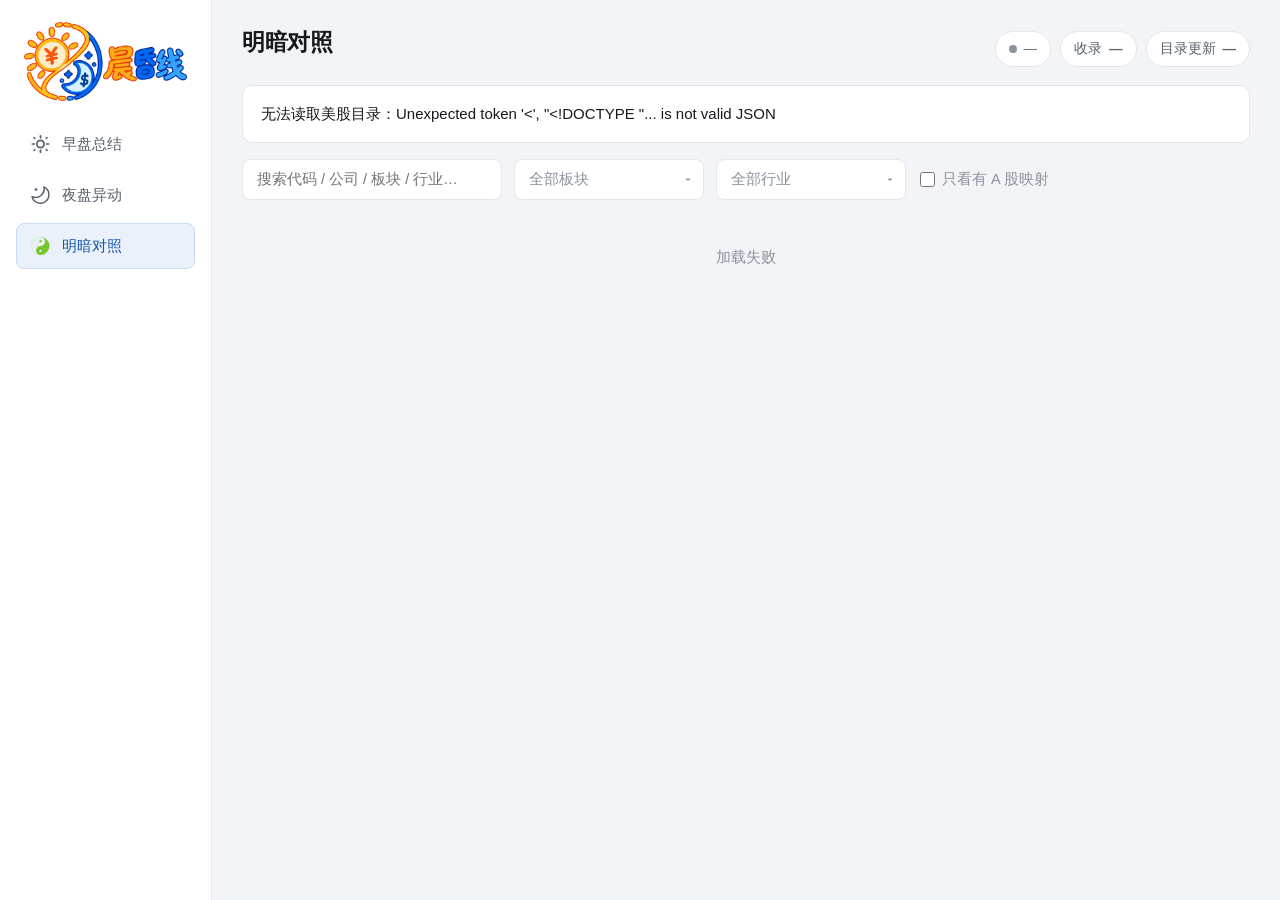
==== commit 4b9574f4: "明暗对照：加「只看有 A 股映射」筛选 4279 家里有 4047 家在 A 股有对标公司，剩下 232 家所属行业在 A 股本身 没有（REIT 各系列、烟草专营、博彩、健康险…）。此前要逐行点开才" ====
--- a/us-movers-live/static/linkage.html
+++ b/us-movers-live/static/linkage.html
@@ -27,6 +27,12 @@
       <input type="search" id="q" placeholder="搜索代码 / 公司 / 板块 / 行业…">
       <div id="sectorSel" class="combo"></div>
       <div id="industrySel" class="combo"></div>
+      <!-- 「只看有 A 股映射」：只留在 A 股有对标公司的美股。
+           口径是 peers 非空，不是"有映射数据" —— 全市场 4279 家都有行业说明，
+           但其中两百多家所属行业在 A 股没有对标，点开看不到任何 A 股公司。 -->
+      <label class="chk" title="只显示在 A 股有对标公司的美股；所属行业在 A 股没有对标的会隐藏">
+        <input type="checkbox" id="bizOnly"><span>只看有 A 股映射</span>
+      </label>
       <span class="hint" id="rowInfo"></span>
     </div>
 
@@ -40,6 +46,13 @@
 <script src="util.js"></script>
 <script src="icons.js"></script>
 <script src="combo.js"></script>
+<!-- mapbtn.js：映射列的「点击查看」按钮，与夜盘异动页共用同一份实现 -->
+<script src="mapbtn.js"></script>
+<script src="modal.js"></script>
+<!-- businessmap.js：把「A 股公司业务映射」的数据渲染成弹窗内容（纯函数）。
+     与 night 页的 sharemap.js 是两套口径（那边是事件驱动、这边是业务相似度），
+     所以是两个渲染器，别合并。 -->
+<script src="businessmap.js"></script>
 <script src="shell.js"></script>
 <script src="linkage.js"></script>
 </body>
--- a/us-movers-live/static/style.css
+++ b/us-movers-live/static/style.css
@@ -177,6 +177,18 @@
 input[type=search]{font:inherit;font-size:var(--fs-3);padding:8px 14px;border:1px solid var(--line);
   border-radius:8px;background:var(--card);min-width:260px;color:var(--ink)}
 
+/* ---------- 开关型筛选（明暗对照页「只看有 A 股映射」）----------
+   与旁边的下拉/搜索框同一行，所以上下留一点 padding 让视觉高度对齐
+   （下拉的 padding 是 8px + 1px 边框）。未勾选时用次要灰，勾上才是正文色 ——
+   和 .combo 的"没筛是灰、筛了是黑"是同一套视觉语言。 */
+.chk{display:flex;align-items:center;gap:7px;padding:8px 2px;
+  font-size:var(--fs-3);color:var(--ink3);cursor:pointer;user-select:none}
+.chk:hover{color:var(--ink2)}
+.chk input{width:15px;height:15px;margin:0;cursor:pointer;accent-color:var(--blue);flex:0 0 auto}
+/* 勾上才转正文色。用相邻兄弟选择器而不是 :has() —— 兼容面更宽，
+   而 HTML 结构就是 input + span 两个兄弟节点。 */
+.chk input:checked + span{color:var(--ink)}
+
 /* ---------- 带搜索的下拉（组件见 combo.js）----------
    原生 <select> 不支持在选项里输入搜索，所以自己实现：按钮 + 浮层（搜索框 + 选项列表）。 */
 .combo{position:relative;flex:0 1 auto;width:190px}
@@ -326,11 +338,11 @@
 .map-btn--none:hover{background:#f7f9fb;border-color:var(--line);color:var(--ink2)}
 
 /* ---------- 「明暗对照」的全市场目录表 ---------- */
-/* 只有 4 列（代码 / 公司全称 / 板块 / 行业），所以**不能**沿用上面那条 1560px ——
-   那是给 8 列行情表算的，套在 4 列上每列会被拉到近 400px，内容稀疏得看不出是一张表。
-   单元格样式（td.code / td.name / td.sec / td.ind）都是全站共用的，
-   这里因此只压表宽，不重定义任何单元格规则（理由同上一条注释）。 */
-table.t-catalog{min-width:760px}
+/* 五列（代码 / 公司全称 / 板块 / 行业 / A 股公司业务映射），
+   所以**不能**沿用行情表那条 1560px —— 那是给 8 列算的，套在少列表上每列会被拉到
+   近 400px，内容稀疏得看不出是一张表。
+   这里 = 760（前四列基准）+ 208（映射列宽，与夜盘页同一个按钮列，见上面那节）。 */
+table.t-catalog{min-width:968px}
 
 /* ---------- 「明暗对照」的分页条 ---------- */
 /* 这张表改成每页 100 条之后，上面那条 content-visibility 其实已用不太上
@@ -611,6 +623,42 @@
 .sm-empty code{font-family:ui-monospace,SFMono-Regular,Menlo,monospace;
   font-size:var(--fs-1);background:#f2f4f7;border-radius:4px;padding:1px 5px}
 
+/* ==================================================================
+   「A 股公司业务映射」弹窗内容（static/businessmap.js）
+   ------------------------------------------------------------------
+   与上面的 .sm-* 是两套口径（业务相似度 vs 事件驱动映射），但**基础件复用**：
+   .sm-h（小标题）、.sm-tag（标签）、.sm-empty（空状态）在两边长得一样，
+   共用一个类比各写一份好 —— 那些属于"弹窗内的通用排版"，不是某一列特有的。
+
+   「点击展开」用原生 <details>，所以这里只需做两件事：
+   换掉浏览器默认的三角标记、给自定义箭头加一个旋转动画。
+   ================================================================== */
+.bm-first{margin-top:4px}
+.bm-biz-main{margin:0;font-size:var(--fs-3);color:var(--ink2);line-height:1.8}
+.bm-list{display:flex;flex-direction:column;gap:8px}
+.bm-peer{border:1px solid var(--line);border-radius:9px;background:var(--card)}
+/* summary 改成 flex 之前要先把默认的 list-style 三角关掉 ——
+   它在 flex 布局里的位置不受控，而我们要的是最右侧那个会转的箭头。 */
+.bm-peer > summary{display:flex;align-items:center;gap:9px;padding:10px 14px;
+  cursor:pointer;list-style:none;border-radius:9px}
+.bm-peer > summary::-webkit-details-marker{display:none}
+.bm-peer > summary:hover{background:#fafbfd}
+/* 展开后把分隔线画在标题行下方，视觉上表明"这行底下挂着一块内容" */
+.bm-peer[open] > summary{border-bottom:1px solid var(--line);border-radius:9px 9px 0 0}
+.bm-code{font-family:ui-monospace,SFMono-Regular,Menlo,monospace;font-size:var(--fs-3);
+  color:var(--ink);font-weight:600;font-variant-numeric:tabular-nums}
+.bm-name{font-size:var(--fs-3);color:var(--ink);font-weight:500}
+/* 箭头推到最右：公司名长短不一，固定在右侧才排得齐 */
+.bm-ar{margin-left:auto;flex:0 0 auto;color:var(--ink3);font-size:var(--fs-1);
+  transition:transform .15s}
+.bm-peer[open] .bm-ar{transform:rotate(90deg)}
+.bm-biz{margin:0;padding:11px 14px 13px;font-size:var(--fs-2);color:var(--ink2);
+  line-height:1.75}
+/* 「业务相似 ≠ 供应关系」那句说明。用浅底块与列表分开 ——
+   它是一句提醒，不是又一个条目。 */
+.bm-note{margin:14px 0 0;padding:10px 13px;background:#f7f8fa;border-radius:8px;
+  font-size:var(--fs-1);color:var(--ink3);line-height:1.7}
+
 @media(max-width:760px){
   .modal-mask{padding:16px 12px}
   .modal-hd{padding:14px 15px 12px}
